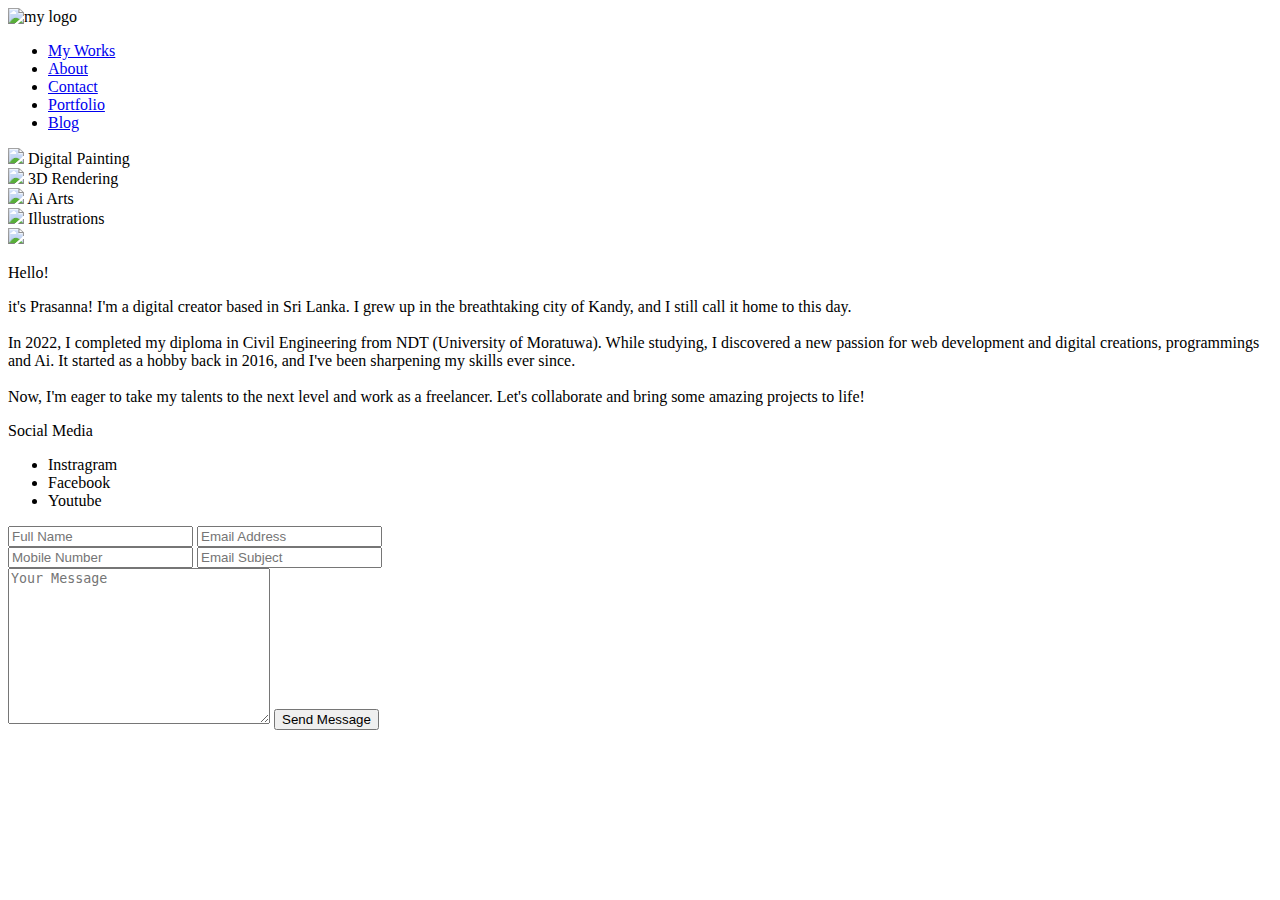
==== index.html @ be41aa5e "Add files via upload" ====
<!DOCTYPE html>
<html lang="en">
<head>
    <meta charset="UTF-8">
    <meta http-equiv="X-UA-Compatible" content="IE=edge">
    <meta name="viewport" content="width=device-width, initial-scale=1.0">
    <link rel="stylesheet" href="style.css">
    <link rel="preconnect" href="https://fonts.googleapis.com">
    <link rel="preconnect" href="https://fonts.gstatic.com" crossorigin>
    <link href="https://fonts.googleapis.com/css2?family=Clicker+Script&family=Poppins:ital,wght@0,200;0,300;0,400;1,500&display=swap" rel="stylesheet">
    <link href="https://fonts.googleapis.com/css2?family=Clicker+Script&family=Poppins:ital,wght@0,200;0,300;0,400;1,500&display=swap" rel="stylesheet">
    <script src="script.js"></script>
    <title>Prasanna Bandara</title>
</head>
<body>  
  <section id="landing">
    <div class="logo">
        <img src="Gallery/logo.png" alt="my logo">
    </div>
    <div class="navbar">
      <ul> 
        <li><a href="index.html">My Works</a></li>
        <li><a href=#About>About</a></li>
        <li><a href="#Contact">Contact</a></li>
        <li><a href="portfolio.html" target="blank">Portfolio</a></li>
        <li><a href="#">Blog</a></li>
       
      </ul>
   </div>
   <div id="gallery">
     <div class="square">
       <img src="Gallery/image1.jpg">
       <span>Digital Painting</span>
     </div>
     <div class="square">
      <img src="Gallery/image2.jpg">
      <span>3D Rendering</span>
    </div>
    <div class="square">
      <img src="Gallery/image3.jpg">
      <span>Ai Arts</span>
    </div>
    <div class="square">
      <img src="Gallery/image4.jpg">
      <span>Illustrations</span>
    </div>
   </div>
  
  </section>
  <section id="About">
    <div id="about-section">
      <div id="about-profile-pic">
        <img src="Gallery/profile.jpg">
      </div>
      <div id="about-me">
        <p> 
          <span class="Title-1">Hello!</span>
           <br>
          <p class="Para-inside">
          it's Prasanna! I'm a digital creator based in Sri Lanka. I grew up in the breathtaking city of Kandy, and I still call it home to this day.<br> <br>
          In 2022, I completed my diploma in Civil Engineering from NDT (University of Moratuwa). While studying, I discovered a new passion for web development and digital creations, programmings and Ai. It started as a hobby back in 2016, and I've been sharpening my skills ever since. <br><br>
          Now, I'm eager to take my talents to the next level and work as a freelancer. Let's collaborate and bring some amazing projects to life!
          </p>
        </p>

      </div>
    </div>
  </section>
  <section id="Contact">
    <div id="contact-section">
      
      <div id="contact-me">
      
          <span class="Title-1">Social Media</span>
           <br>
          <ul>
            <li>Instragram</li>
            <li>Facebook</li>
            <li>Youtube</li>
          </ul>

      </div>
      <div id="contact-forms">
        <div class="input-box">
          <input type="text" placeholder="Full Name">
          <input type="email" placeholder="Email Address">
        </div>
        <div class="input-box">
          <input type="number" placeholder="Mobile Number">
          <input type="text" placeholder="Email Subject">
        </div>
        <textarea name="" id="textarea-my" cols="30" rows="10" placeholder="Your Message"></textarea>
        <input type="submit" value="Send Message" class="btn-1">

      </div>
    </div>
  </section>
  
</body>
</html>
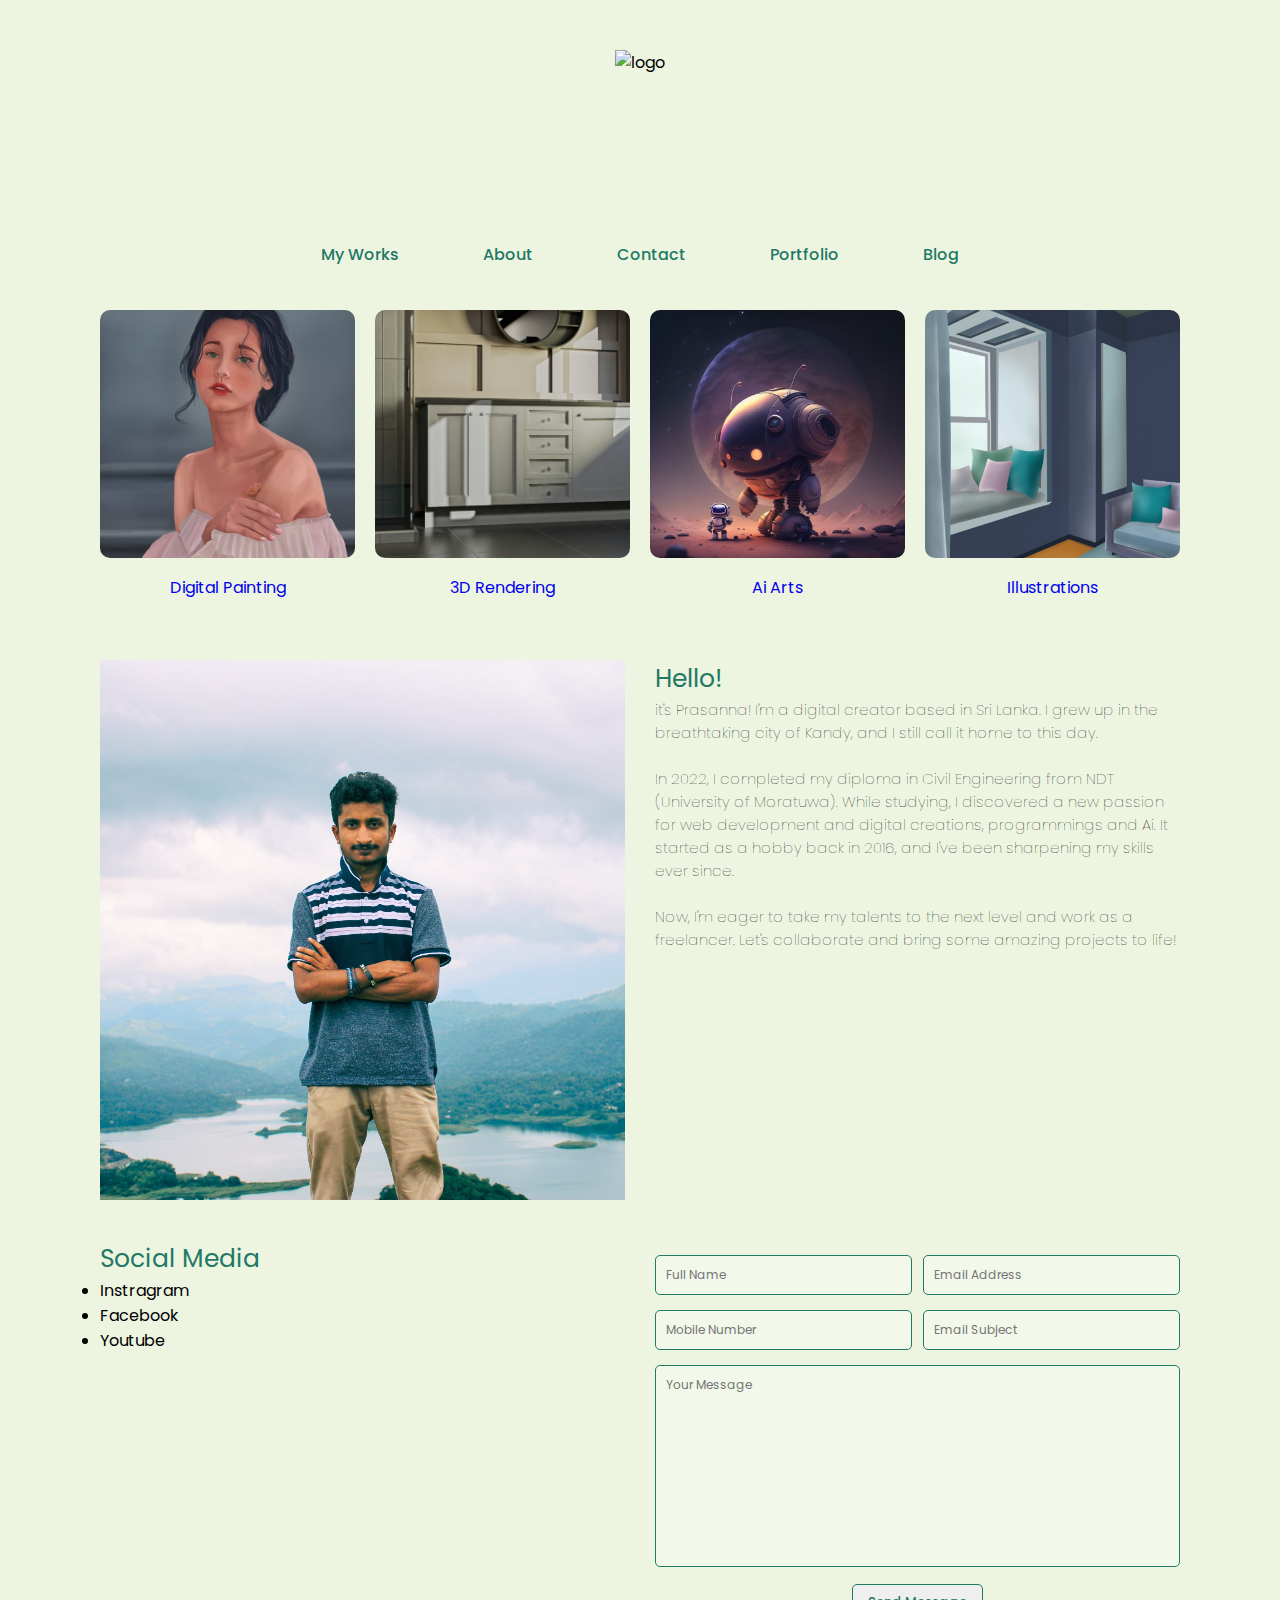
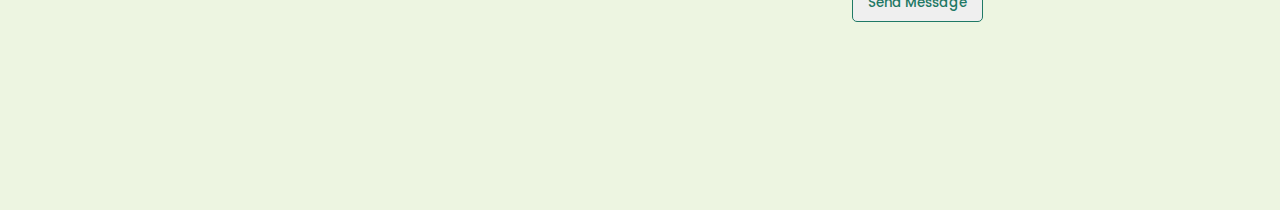
==== commit 5cd9a3d1: "Add files via upload" ====
--- a/index.html
+++ b/index.html
@@ -9,13 +9,12 @@
     <link rel="preconnect" href="https://fonts.gstatic.com" crossorigin>
     <link href="https://fonts.googleapis.com/css2?family=Clicker+Script&family=Poppins:ital,wght@0,200;0,300;0,400;1,500&display=swap" rel="stylesheet">
     <link href="https://fonts.googleapis.com/css2?family=Clicker+Script&family=Poppins:ital,wght@0,200;0,300;0,400;1,500&display=swap" rel="stylesheet">
-    <script src="script.js"></script>
     <title>Prasanna Bandara</title>
 </head>
 <body>  
   <section id="landing">
     <div class="logo">
-        <img src="Gallery/logo.png" alt="my logo">
+        <img src="gallery/logo.png" alt="logo">
     </div>
     <div class="navbar">
       <ul> 
@@ -30,19 +29,19 @@
    <div id="gallery">
      <div class="square">
        <img src="Gallery/image1.jpg">
-       <span>Digital Painting</span>
+       <span><a href="portfolio.html#Digital_Painting" target="blank">Digital Painting</a></span>
      </div>
      <div class="square">
       <img src="Gallery/image2.jpg">
-      <span>3D Rendering</span>
+      <span><a href="portfolio.html#Rendering" target="blank">3D Rendering </a></span>
     </div>
     <div class="square">
       <img src="Gallery/image3.jpg">
-      <span>Ai Arts</span>
+      <span><a href="portfolio.html#Ai_Arts" target="blank">Ai Arts </a></span>
     </div>
     <div class="square">
       <img src="Gallery/image4.jpg">
-      <span>Illustrations</span>
+      <span><a href="portfolio.html#Illustrations" target="blank">Illustrations </a></span>
     </div>
    </div>
   
@@ -95,6 +94,6 @@
       </div>
     </div>
   </section>
-  
+  <script src="script.js"></script>
 </body>
 </html>--- a/style.css
+++ b/style.css
@@ -0,0 +1,220 @@
+@import url('https://fonts.googleapis.com/css2?family=Clicker+Script&family=Delicious+Handrawn&family=Poppins:ital,wght@0,200;0,300;0,400;1,500&display=swap');
+
+*{ font-family: 'Clicker Script', cursive;
+   font-family: 'Delicious Handrawn', cursive;
+   font-family: 'Poppins', sans-serif;
+   margin: 0;
+   padding: 0;
+   text-decoration: none;
+   box-sizing: border-box;
+   scroll-behavior: smooth;
+
+}
+body {
+  margin: 0;
+  padding: 0;
+  font-family: 'Clicker Script', cursive;
+  font-family: 'Poppins', sans-serif;
+  background-color: #edf5e1;
+}
+
+#landing {
+  display: block;
+  background-color: #edf5e1;
+}
+
+#About {
+  background-color: #edf5e1;
+  display: block;
+}
+
+
+#Contact {
+  background-color: #edf5e1;
+  display: block;
+}
+    
+.logo{ 
+  height: 130px;
+  width: 500px;
+  display: flex;
+  margin-left: auto;
+  margin-right: auto;
+  margin-top: 50px;
+  margin-bottom: 50px;
+  justify-content: space-evenly;  
+}
+
+
+.navbar{
+  margin-top: 20px;
+  height: 50px;
+  display: flex;
+  position: relative;
+  justify-content: center;
+  
+}
+
+.navbar ul li {
+  list-style-type: none;
+  display: inline-block;
+  justify-content: center;
+  padding: 12px 40px;
+}
+
+.navbar ul li a{
+  text-decoration: none;
+  color: rgb(31, 121, 101);
+  font-weight: 500;
+  transition: ease;
+}
+
+.navbar ul li a:hover{
+  text-decoration: underline;
+  font-weight: 550;
+}
+
+#gallery{
+  padding: 10px;
+  max-width: 1100px;
+  margin: 20px auto;
+  display: grid;
+  grid-gap: 20px;
+  grid-template-columns: repeat(auto-fit, minmax(240px,1fr));
+  grid-auto-rows: 310px;
+  grid-auto-flow: dense;
+
+}
+
+#gallery .square{
+  grid-row: span 1;
+  grid-column: span 1;
+}
+
+#gallery div img{
+  width: 100%;
+  height: 80%;
+  object-fit: cover;
+  border-radius:10px;
+  transition: .5s ease;
+  cursor: pointer;
+}
+
+#gallery div img:hover{
+  transform: scale(1.04);
+}
+
+#gallery div span{
+  display: block;
+  padding-top: 10px;
+  text-align: center;
+  color: rgb(31, 121, 101);
+  font-weight: 400;
+  cursor: pointer;
+}
+
+
+#about-section{
+  padding: 10px;
+  max-width: 1100px;
+  margin: 20px auto;
+  display: grid;
+  grid-gap: 30px;
+  grid-template-columns: repeat(auto-fit, minmax(250px,1fr));
+  grid-auto-rows: 540px;
+  grid-auto-flow: dense;
+
+}
+
+#about-section #about-me{
+  grid-row: span 1;
+  grid-column: span 1;
+}
+
+#about-section #about-profile-pic{
+  grid-row: span 1;
+  grid-column: span 1;
+
+}
+
+#about-profile-pic img{
+  width: 100%;
+  height: 100%;
+  object-fit: cover;
+}
+
+.Title-1{
+  font-size: 25px;
+  font-weight: 400;
+  color: rgb(31, 121, 101);
+}
+
+.Para-inside{
+  font-size: 15px;
+  font-weight: 100;
+  left: 3px;
+}
+
+#contact-section{
+  padding: 10px;
+  max-width: 1100px;
+  margin: 20px auto;
+  display: grid;
+  grid-gap: 30px;
+  grid-template-columns: repeat(auto-fit, minmax(250px,1fr));
+  grid-auto-rows: 540px;
+  grid-auto-flow: dense;
+ 
+
+}
+
+#contact-section #contact-me{
+  grid-row: span 1;
+  grid-column: span 1;
+
+}
+
+#contact-section #contact-forms{
+  grid-row: span 1;
+  grid-column: span 1;
+
+}
+
+#contact-section #contact-forms .input-box{
+  display: flex;
+  justify-content: space-between;
+  flex-wrap: wrap;
+}
+
+#contact-section #contact-forms .input-box input,
+#contact-section #contact-forms #textarea-my{
+  width: 100%;
+  padding: 10px;
+  font-size: 12px;
+  color: rgb(31, 121, 101);
+  border-radius: 5px;
+  border: 1px solid rgb(31, 121, 101);
+  background-color: #f2f8ea;
+  margin-top: 15px;
+
+}
+#contact-section #contact-forms .input-box input{
+  width: 49%;
+
+}
+
+#contact-section #contact-forms #textarea-my{
+  resize: none;
+}
+
+#contact-section #contact-forms .btn-1{
+  display: block;
+  padding: 8px 15px;
+  margin: 10px auto;
+  border-radius: 5px;
+  border: 1px solid rgb(31, 121, 101);
+  color: rgb(31, 121, 101);
+  font-weight: 500;
+  cursor: pointer;
+
+}
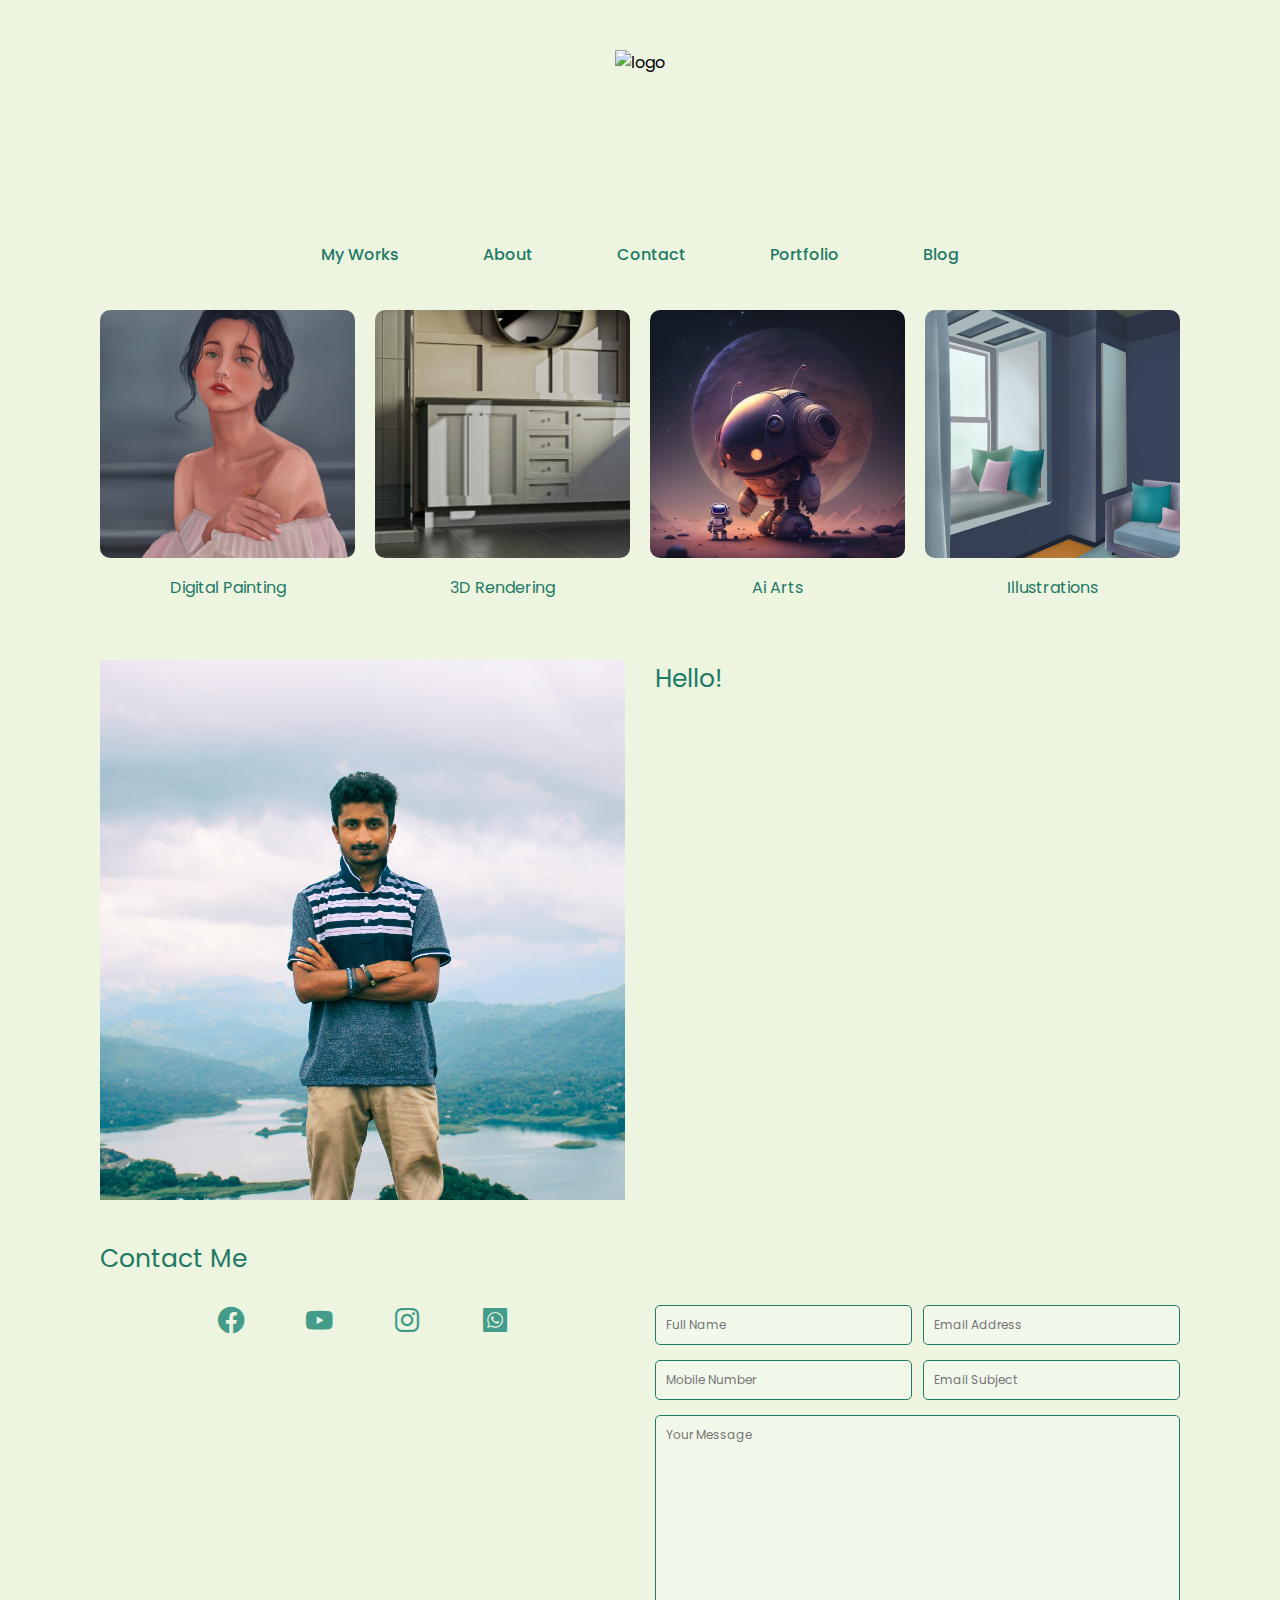
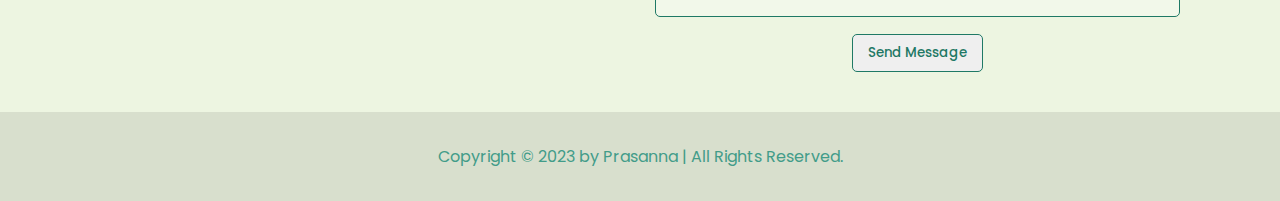
==== commit a30b9983: "Add files via upload" ====
--- a/index.html
+++ b/index.html
@@ -5,18 +5,27 @@
     <meta http-equiv="X-UA-Compatible" content="IE=edge">
     <meta name="viewport" content="width=device-width, initial-scale=1.0">
     <link rel="stylesheet" href="style.css">
-    <link rel="preconnect" href="https://fonts.googleapis.com">
-    <link rel="preconnect" href="https://fonts.gstatic.com" crossorigin>
+    <link rel="stylesheet" href="responsive.css">
     <link href="https://fonts.googleapis.com/css2?family=Clicker+Script&family=Poppins:ital,wght@0,200;0,300;0,400;1,500&display=swap" rel="stylesheet">
-    <link href="https://fonts.googleapis.com/css2?family=Clicker+Script&family=Poppins:ital,wght@0,200;0,300;0,400;1,500&display=swap" rel="stylesheet">
+    <link href='https://unpkg.com/boxicons@2.1.4/css/boxicons.min.css' rel='stylesheet'>
     <title>Prasanna Bandara</title>
+    <script defer src="script.js"></script>
+    <script defer src="https://smtpjs.com/v3/smtp.js"></script>
 </head>
-<body>  
+<body> 
+  
   <section id="landing">
     <div class="logo">
         <img src="gallery/logo.png" alt="logo">
     </div>
-    <div class="navbar">
+    <div class="navbar-toggle">
+      <span class="bar"></span>
+      <span class="bar"></span>
+      <span class="bar"></span>
+    </div>
+    <div class="navbar" id="navBar">
+      
+      <div>
       <ul> 
         <li><a href="index.html">My Works</a></li>
         <li><a href=#About>About</a></li>
@@ -25,23 +34,27 @@
         <li><a href="#">Blog</a></li>
        
       </ul>
+      </div>
    </div>
    <div id="gallery">
      <div class="square">
-       <img src="Gallery/image1.jpg">
-       <span><a href="portfolio.html#Digital_Painting" target="blank">Digital Painting</a></span>
+       <a href="portfolio.html#Digital_Painting" target="blank"><img src="Gallery/image1.jpg" >
+       <span>Digital Painting</span></a>
      </div>
      <div class="square">
+      <a href="portfolio.html#Rendering" target="blank">
       <img src="Gallery/image2.jpg">
-      <span><a href="portfolio.html#Rendering" target="blank">3D Rendering </a></span>
+      <span>3D Rendering</span></a>
     </div>
     <div class="square">
+      <a href="portfolio.html#Ai_Arts" target="blank">
       <img src="Gallery/image3.jpg">
-      <span><a href="portfolio.html#Ai_Arts" target="blank">Ai Arts </a></span>
+      <span>Ai Arts</span></a>
     </div>
     <div class="square">
+      <a href="portfolio.html#Illustrations" target="blank">
       <img src="Gallery/image4.jpg">
-      <span><a href="portfolio.html#Illustrations" target="blank">Illustrations </a></span>
+      <span>Illustrations</span></a>
     </div>
    </div>
   
@@ -55,10 +68,16 @@
         <p> 
           <span class="Title-1">Hello!</span>
            <br>
-          <p class="Para-inside">
-          it's Prasanna! I'm a digital creator based in Sri Lanka. I grew up in the breathtaking city of Kandy, and I still call it home to this day.<br> <br>
-          In 2022, I completed my diploma in Civil Engineering from NDT (University of Moratuwa). While studying, I discovered a new passion for web development and digital creations, programmings and Ai. It started as a hobby back in 2016, and I've been sharpening my skills ever since. <br><br>
-          Now, I'm eager to take my talents to the next level and work as a freelancer. Let's collaborate and bring some amazing projects to life!
+           
+          <p class="Para-inside reveal">
+            it's Prasanna! I'm a digital creator based in Sri Lanka. I grew up in the breathtaking city of Kandy, and I still call it home to this day.
+            </p>
+            <br>
+          <p class="Para-inside reveal">      
+            In 2022, I completed my diploma in Civil Engineering from NDT (University of Moratuwa). While studying, I discovered a new passion for web development and digital creations, programmings and Ai. It started as a hobby back in 2016, and I've been sharpening my skills ever since. <br><br>
+          </p>
+          <p class="Para-inside reveal">      
+            Now, I'm eager to take my talents to the next level and work as a freelancer. Let's collaborate and bring some amazing projects to life!
           </p>
         </p>
 
@@ -70,15 +89,17 @@
       
       <div id="contact-me">
       
-          <span class="Title-1">Social Media</span>
+          <span class="Title-1">Contact Me</span>
            <br>
-          <ul>
-            <li>Instragram</li>
-            <li>Facebook</li>
-            <li>Youtube</li>
-          </ul>
-
+           <div class="social-media">
+              <a href="https://www.facebook.com/your.prasa" target="blank"><i class='bx bxl-facebook-circle'></i></a>
+              <a href="https://www.youtube.com/@aspirelyrics" target="blank"><i class='bx bxl-youtube'></i></a>
+              <a href="https://www.instagram.com/wmda.business" target="blank"><i class='bx bxl-instagram' ></i></a>
+              <a href=" https://wa.me/+94771108662" target="blank"> <i class='bx bxl-whatsapp-square' ></i> </a>
+           </div>
+  
       </div>
+      <form onsubmit="sendEmail(); reset();">
       <div id="contact-forms">
         <div class="input-box">
           <input type="text" placeholder="Full Name">
@@ -92,8 +113,17 @@
         <input type="submit" value="Send Message" class="btn-1">
 
       </div>
+    </form>
     </div>
   </section>
-  <script src="script.js"></script>
+
+  <footer class="footer">
+    <div class="footer-text">
+      <p>Copyright &copy; 2023 by Prasanna | All Rights Reserved.</p>
+    </div>
+     
+
+  </footer>
+
 </body>
 </html>--- a/style.css
+++ b/style.css
@@ -18,11 +18,6 @@
   background-color: #edf5e1;
 }
 
-#landing {
-  display: block;
-  background-color: #edf5e1;
-}
-
 #About {
   background-color: #edf5e1;
   display: block;
@@ -45,14 +40,12 @@
   justify-content: space-evenly;  
 }
 
-
 .navbar{
   margin-top: 20px;
   height: 50px;
   display: flex;
   position: relative;
-  justify-content: center;
-  
+  justify-content: center; 
 }
 
 .navbar ul li {
@@ -66,12 +59,27 @@
   text-decoration: none;
   color: rgb(31, 121, 101);
   font-weight: 500;
-  transition: ease;
+  transition:  ease;
 }
 
 .navbar ul li a:hover{
   text-decoration: underline;
-  font-weight: 550;
+  color: rgb(31, 121, 101);
+  font-weight: 600;
+}
+
+.navbar-toggle {
+  display: none;
+  cursor: pointer;
+}
+
+.bar {
+  display: block;
+  width: 25px;
+  height: 3px;
+  background-color: rgb(31, 121, 101);
+  margin: 5px 0;
+  transition: transform 0.3s ease-in-out;
 }
 
 #gallery{
@@ -83,6 +91,7 @@
   grid-template-columns: repeat(auto-fit, minmax(240px,1fr));
   grid-auto-rows: 310px;
   grid-auto-flow: dense;
+ 
 
 }
 
@@ -113,6 +122,9 @@
   cursor: pointer;
 }
 
+#gallery div span a{
+  color: rgb(31, 121, 101);
+}
 
 #about-section{
   padding: 10px;
@@ -152,7 +164,19 @@
 .Para-inside{
   font-size: 15px;
   font-weight: 100;
-  left: 3px;
+  left: 3px; 
+}
+
+.reveal{
+  position:relative;
+  transform: translateY(100px);
+  opacity: 0;
+  transition: all 2s ease;
+}
+
+.reveal.active{
+  transform: translateY(0);
+  opacity: 1;
 }
 
 #contact-section{
@@ -162,7 +186,7 @@
   display: grid;
   grid-gap: 30px;
   grid-template-columns: repeat(auto-fit, minmax(250px,1fr));
-  grid-auto-rows: 540px;
+  grid-auto-rows: auto;
   grid-auto-flow: dense;
  
 
@@ -177,6 +201,8 @@
 #contact-section #contact-forms{
   grid-row: span 1;
   grid-column: span 1;
+  
+  padding: 50px 0 0 0 ;
 
 }
 
@@ -184,6 +210,7 @@
   display: flex;
   justify-content: space-between;
   flex-wrap: wrap;
+  
 }
 
 #contact-section #contact-forms .input-box input,
@@ -196,6 +223,7 @@
   border: 1px solid rgb(31, 121, 101);
   background-color: #f2f8ea;
   margin-top: 15px;
+  
 
 }
 #contact-section #contact-forms .input-box input{
@@ -218,3 +246,50 @@
   cursor: pointer;
 
 }
+
+#contact-section #contact-forms .btn-1:hover{
+  border: none;
+  box-shadow: 2px 1px 10px 0.1px rgb(31, 121, 101) ;
+
+}
+
+.social-media{
+
+  margin: 0;
+  padding: 0;
+  text-align: center;
+
+}
+.social-media a{
+  display: inline-flex;
+  justify-content: center;
+  align-items: center;
+  width: 4rem;
+  height: 4rem;
+  background-color: transparent;
+  font-size: 2rem;
+  color: rgb(66, 156, 137);
+  margin: 10px;
+  transition: .5s ease;
+}
+
+.social-media a:hover{
+  transform: scale(1.3);
+  color:rgb(31, 121, 101)
+}
+
+.footer{
+  display: flex;
+  justify-content: center;
+  align-items: center;
+  text-align: center;
+  flex-wrap: wrap;
+  padding: 2rem;
+  background-color: #d8dfcd;
+}
+
+.footer .footer-text p{
+  font-size: 1.3 rem;
+  font-family: 'Poppins', sans-serif;
+  color: rgb(66, 156, 137);
+}
--- a/responsive.css
+++ b/responsive.css
@@ -0,0 +1,252 @@
+@media  screen and (max-width:600px) {
+
+    .logo{ 
+        height: 80px;
+        width: 250px;
+        margin-top: 10px;
+        margin-bottom: 10px; 
+    }
+
+    .navbar{
+        display: none;
+    }
+        
+    .navbar ul li {
+        display: block;
+        justify-content: center;
+        margin: 40px 20px ;
+    }
+    .navbar ul li a{
+        text-decoration: none;
+        color: rgb(31, 121, 101);
+        font-weight: 500;
+        transition:  ease;
+    }
+        
+    .navbar ul li a:hover{
+        text-decoration: underline;
+        color: rgb(31, 121, 101);
+        font-weight: 600;
+    } 
+
+    .navbar-toggle {
+        display: block;
+        top: 0;
+        right: 0;
+        z-index: 100;
+        margin: 10px 20px;
+        position: absolute;
+    }
+        
+    .navbar-toggle.active .bar:nth-child(1) {
+        transform: translateY(6px) rotate(45deg);
+    }
+        
+    .navbar-toggle.active .bar:nth-child(2) {
+        opacity: 0;
+    }
+        
+    .navbar-toggle.active .bar:nth-child(3) {
+        transform: translateY(-6px) rotate(-45deg);
+    }
+
+    .navbar.active{
+        margin-top: 0px;
+        top: 0;
+        right: 0;
+        height: 100vh;
+        width: 50%;
+        position: absolute;
+        justify-content: center;
+        background-color: #b9f1cf;
+        display: flex;
+    }
+
+    .navbar.active li {
+        margin-left: 0;
+        margin-bottom: 20px;
+    }
+            
+    .navbar.active li:last-child {
+        margin-bottom: 0;
+    }
+
+    .navbar.active li a {
+        font-size: 20px;
+    }
+
+    #contact-section{
+        padding: 10px;
+        margin: 10px auto;
+        grid-gap: 10px;  
+    }
+    #contact-section #contact-forms{
+        
+        padding: 10px 0 0 0 ;
+      
+      }
+
+      #contact-section #contact-forms .input-box input{
+        width: 100%;
+      
+      }
+
+      #contact-section #contact-forms #textarea-my{
+        height: 100px;
+      }
+      
+      
+    .footer{
+        padding: 1.2rem;
+      }
+
+      #about-section{
+        grid-gap: 30px;
+        grid-template-columns: repeat(auto-fit, minmax(250px,1fr));
+        grid-auto-rows: 400px;
+        grid-auto-flow: dense;
+      
+      }
+      
+      #about-section #about-me{
+        grid-row: span 1;
+        grid-column: span 1;
+      }
+      
+      #about-section #about-profile-pic{
+        grid-row: span 1;
+        grid-column: span 1;
+      
+      }
+
+      .social-media a{
+        width: 3rem;
+        height: 3rem;
+      }
+      
+
+}
+
+@media  screen and (max-width:800px) {
+
+    .logo{ 
+        height: 100px;
+        width: 250px;
+        margin-top: 20px;
+        margin-bottom: 10px; 
+    }
+
+    .navbar{
+        display: none;
+    }
+        
+    .navbar ul li {
+        display: block;
+        justify-content: center;
+        margin: 40px 20px ;
+    }
+   .navbar ul li a:hover{
+        text-decoration: underline;
+        color: rgb(31, 121, 101);
+        font-weight: 600;
+    } 
+
+    .navbar-toggle {
+        display: block;
+        top: 0;
+        right: 0;
+        z-index: 100;
+        margin: 10px 20px;
+        position: absolute;
+    }
+        
+    .navbar-toggle.active .bar:nth-child(1) {
+        transform: translateY(6px) rotate(45deg);
+    }
+        
+    .navbar-toggle.active .bar:nth-child(2) {
+        opacity: 0;
+    }
+        
+    .navbar-toggle.active .bar:nth-child(3) {
+        transform: translateY(-6px) rotate(-45deg);
+    }
+
+    .navbar.active{
+        margin-top: 0px;
+        top: 0;
+        right: 0;
+        z-index: 1;
+        height: 100vh;
+        width: 50%;
+        position: absolute;
+        justify-content: center;
+        background-color: #b9f1cf;
+        display: flex;
+    }
+
+    .navbar.active li {
+        margin-left: 0;
+        margin-bottom: 20px;
+    }
+            
+    .navbar.active li:last-child {
+        margin-bottom: 0;
+    }
+
+    .navbar.active li a {
+        font-size: 25px;
+    }
+
+    #contact-section{
+        padding: 10px;
+        margin: 10px auto;
+        grid-gap: 10px;  
+    }
+    #contact-section #contact-forms{
+        
+        padding: 10px 0 0 0 ;
+      
+      }
+
+      #contact-section #contact-forms .input-box input{
+        width: 100%;
+      
+      }
+
+      #contact-section #contact-forms #textarea-my{
+        height: 100px;
+      }
+      
+      
+    .footer{
+        padding: 1.2rem;
+      }
+
+      #about-section{
+        grid-gap: 30px;
+        padding: 20px;
+        grid-template-columns: repeat(auto-fit, minmax(400px,1fr));
+        grid-auto-rows: 450px;
+        grid-auto-flow: dense;
+      
+      }
+      
+      #about-section #about-me{
+        grid-row: span 1;
+        grid-column: span 1;
+      }
+      
+      #about-section #about-profile-pic{
+        grid-row: span 1;
+        grid-column: span 1;
+      
+      }
+
+      .social-media a{
+        width: 3rem;
+        height: 3rem;
+      }
+      
+
+}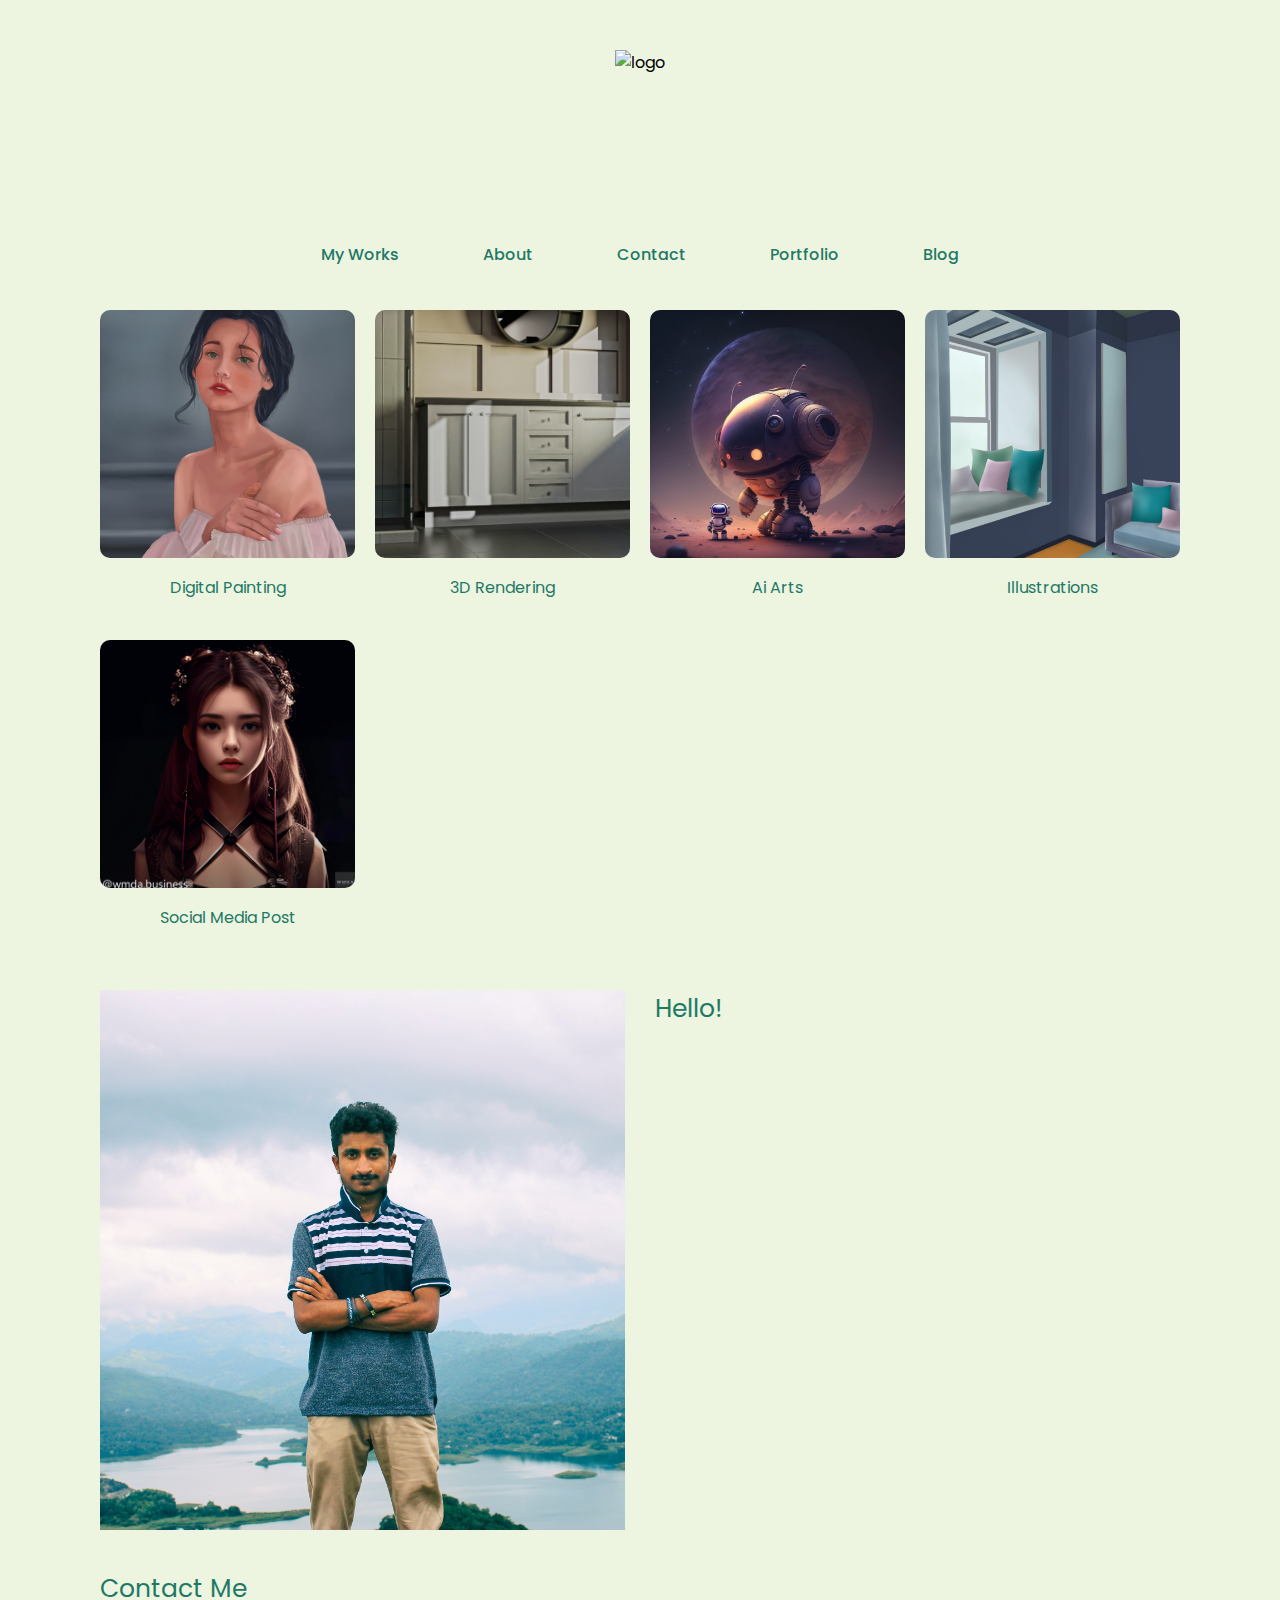
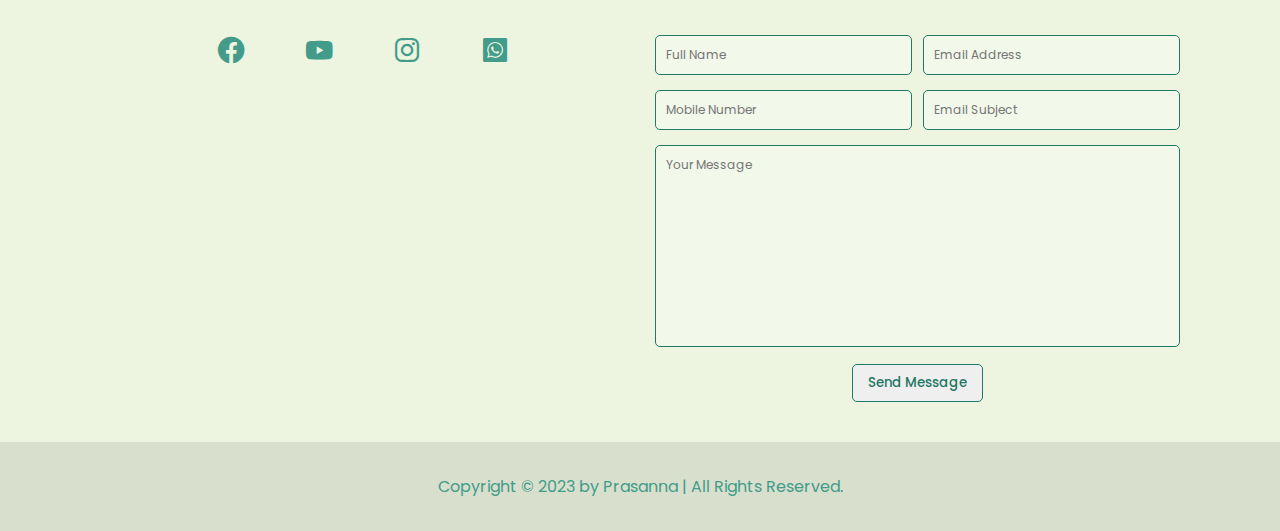
==== commit 296eb7e8: "Add files via upload" ====
--- a/index.html
+++ b/index.html
@@ -38,23 +38,29 @@
    </div>
    <div id="gallery">
      <div class="square">
-       <a href="portfolio.html#Digital_Painting" target="blank"><img src="Gallery/image1.jpg" >
+       <a href="portfolio.html#Digital_Painting" target="blank">
+        <img src="Gallery/image1.jpg" alt="Digital Painting">
        <span>Digital Painting</span></a>
      </div>
      <div class="square">
       <a href="portfolio.html#Rendering" target="blank">
-      <img src="Gallery/image2.jpg">
+      <img src="Gallery/image2.jpg" alt="3D Rendering">
       <span>3D Rendering</span></a>
     </div>
     <div class="square">
       <a href="portfolio.html#Ai_Arts" target="blank">
-      <img src="Gallery/image3.jpg">
+      <img src="Gallery/image3.jpg" alt="Ai Arts">
       <span>Ai Arts</span></a>
     </div>
     <div class="square">
       <a href="portfolio.html#Illustrations" target="blank">
-      <img src="Gallery/image4.jpg">
+      <img src="Gallery/image4.jpg" alt="Illustrations">
       <span>Illustrations</span></a>
+    </div>
+    <div class="square">
+      <a href="portfolio.html#Social_Media_Post" target="blank">
+      <img src="Gallery/image5.jpg" alt="Social Media Post">
+      <span>Social Media Post</span></a>
     </div>
    </div>
   
--- a/responsive.css
+++ b/responsive.css
@@ -1,10 +1,42 @@
 @media  screen and (max-width:600px) {
-
+    #landing{
+      margin: 0;
+      padding: 0;
+      width: 100%;
+      border: 2px solid rgb(31, 121, 101);
+    }
     .logo{ 
         height: 80px;
         width: 250px;
         margin-top: 10px;
         margin-bottom: 10px; 
+    }
+
+    #gallery{
+      padding:5px;
+      max-width: 500px;
+      margin: 20px auto;
+      display: grid;
+      grid-gap: 20px;
+      grid-template-columns: repeat(auto-fit, minmax(240px,1fr));
+      grid-auto-rows: 310px;
+      grid-auto-flow: dense;
+     
+    
+    }
+    
+    #gallery .square{
+      grid-row: span 1;
+      grid-column: span 1;
+    }
+    
+    #gallery div img{
+      width: 100%;
+      height: 80%;
+      object-fit: cover;
+      border-radius:10px;
+      transition: .5s ease;
+      cursor: pointer;
     }
 
     .navbar{
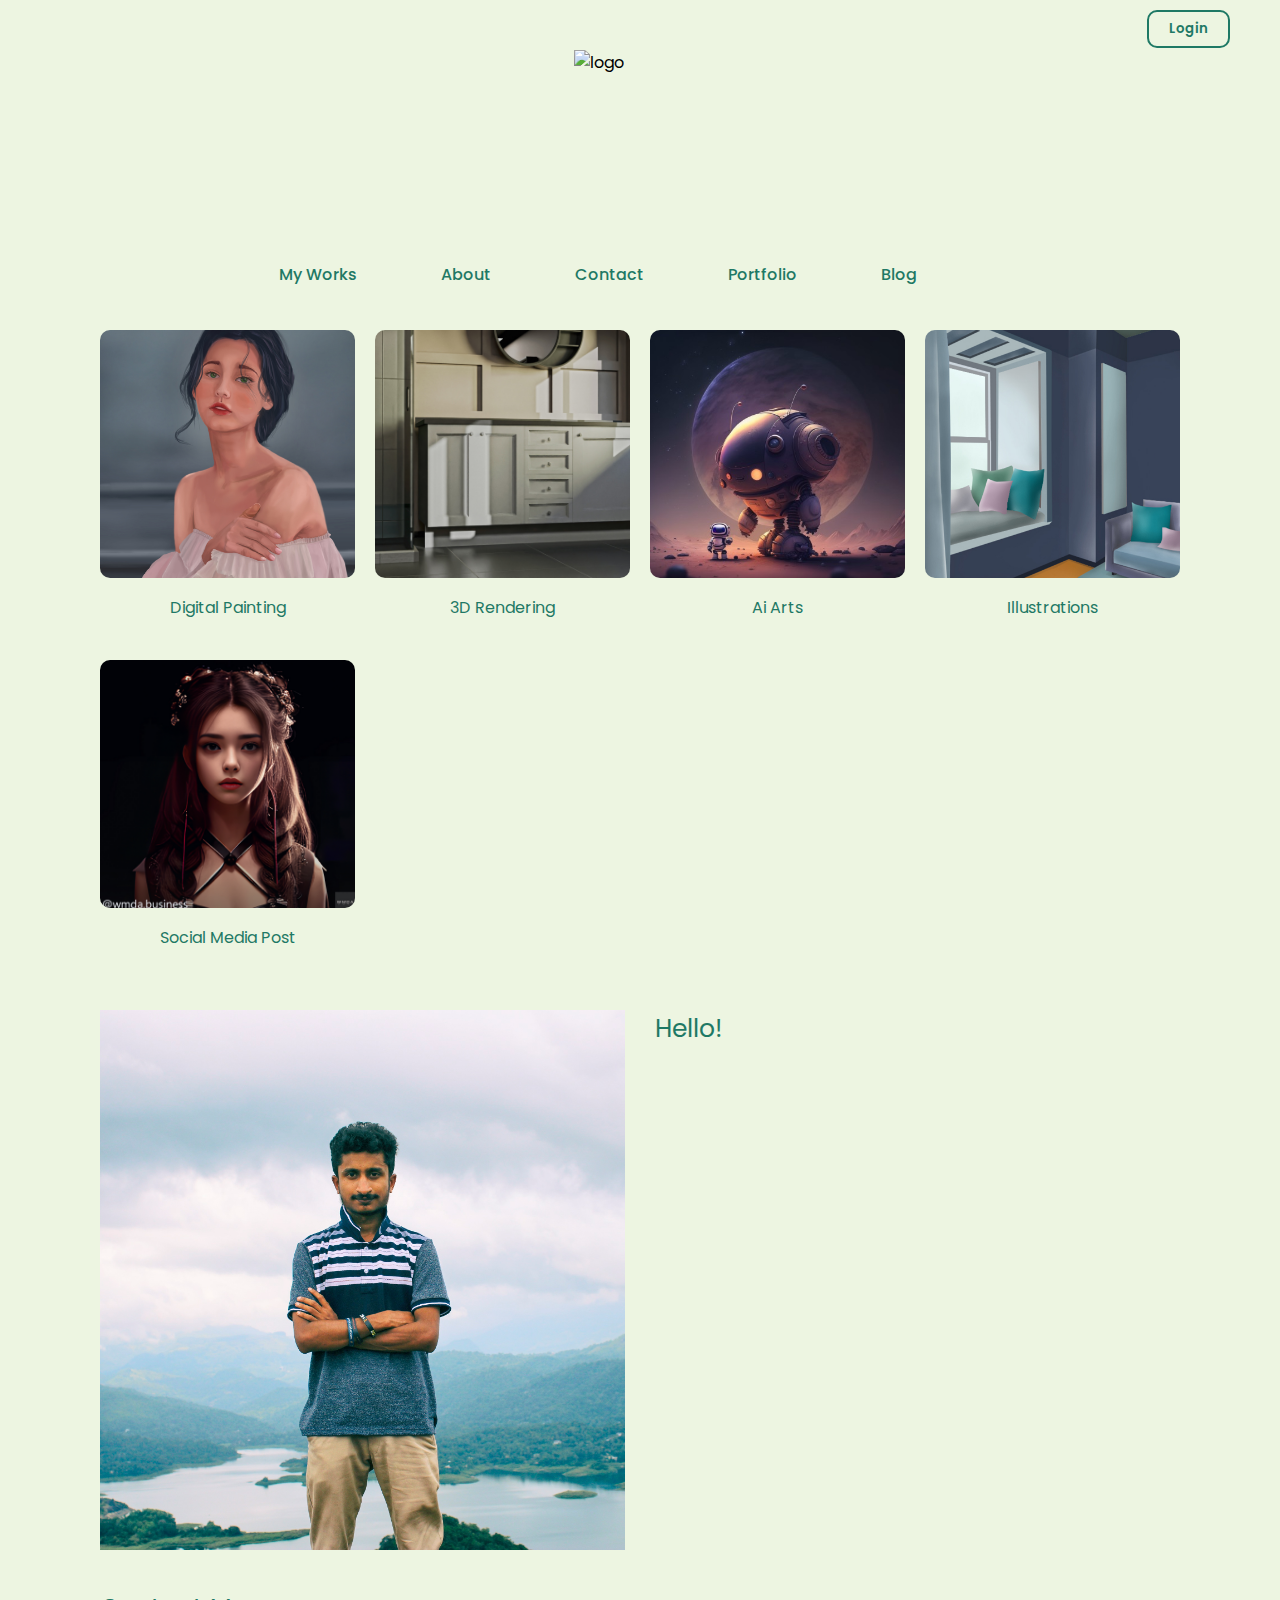
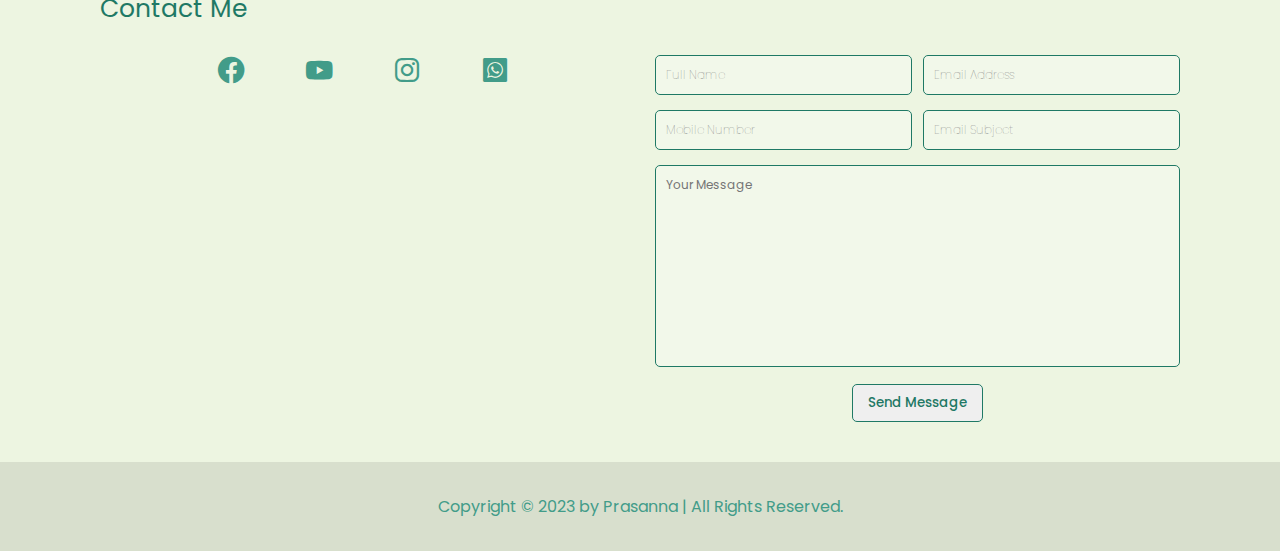
==== commit 59954017: "Add files via upload" ====
--- a/index.html
+++ b/index.html
@@ -9,33 +9,126 @@
     <link href="https://fonts.googleapis.com/css2?family=Clicker+Script&family=Poppins:ital,wght@0,200;0,300;0,400;1,500&display=swap" rel="stylesheet">
     <link href='https://unpkg.com/boxicons@2.1.4/css/boxicons.min.css' rel='stylesheet'>
     <title>Prasanna Bandara</title>
+    
+    <script src="https://code.jquery.com/jquery-3.6.0.min.js"></script>
+    <script defer src="https://smtpjs.com/v3/smtp.js" async defer></script>
+    <script defer src="https://apis.google.com/js/platform.js" async defer></script>
+    <script defer src="https://ajax.googleapis.com/ajax/libs/jquery/3.6.4/jquery.min.js" async defer></script>
+    <script type="module" defer src="https://unpkg.com/ionicons@7.1.0/dist/ionicons/ionicons.esm.js" async defer></script>
+    <script nomodule defer src="https://unpkg.com/ionicons@7.1.0/dist/ionicons/ionicons.js" async defer></script>
+    <meta name="google-signin-client_id" content="822265197465-j2c7el3cj7rjehg2blpfkgi734uoo1ub.apps.googleusercontent.com">
     <script defer src="script.js"></script>
-    <script defer src="https://smtpjs.com/v3/smtp.js"></script>
+    <script defer src="login.js"></script>
+
 </head>
 <body> 
-  
+
+  <div id="wrapper">
+    <div class="warepper">
+     <span class="icon-close">
+       <ion-icon name="close-outline"></ion-icon> 
+     </span>
+     <div class="form-box login">
+       <h3>Login</h3>
+       <form action="#">
+         <div class="input-box">
+           <span class="icon">
+           <ion-icon name="mail-outline"></ion-icon>
+           </span>
+           <input type="email/text" id="userEmailLogin" required>
+           <label>Email</label>
+         </div>
+         <div class="input-box">
+           <span class="icon">
+           <ion-icon name="lock-closed-outline"></ion-icon>
+           </span>
+           <input type="password" id="userPasswordLogin" required>
+           <label>Password</label>
+         </div>
+         <div class="remeber-froget">
+           <label><input type="checkbox">Remember Me</label>
+           <a href="#">Forgot Password?</a>
+         </div>
+         <button type="submit" class="btn-login-box" id="LoginButton">Login</button>
+         <div class="login-register">
+           <p>Don't have an account?<a href="#" class="register-link"> Register</a></p>
+         </div>
+       </form>
+ 
+     </div>
+     
+ 
+     <div class="form-box register">
+       <h3>Registration</h3>
+       <form action="#">
+         <div class="input-box">
+           <span class="icon">
+           <ion-icon name="person-outline"></ion-icon>
+           </span>
+           <input type="text" id = "userNameReg" required>
+           <label>Username</label>
+         </div>
+         <div class="input-box">
+           <span class="icon">
+           <ion-icon name="mail-outline"></ion-icon>
+           </span>
+           <input type="email/text" id="emailReg" required>
+           <label>Email</label>
+         </div>
+         <div class="input-box">
+           <span class="icon">
+           <ion-icon name="lock-closed-outline"></ion-icon>
+           </span>
+           <input type="password" id="passwordReg" required>
+           <label>Password</label>
+         </div>
+         <div class="remeber-froget">
+           <label><input type="checkbox">I agree to the terms & conditions</label>
+         </div>
+         <button type="submit" class="btn-login-box" id="RegSubmit">Register</button>
+         <div class="login-register">
+           <p>Already have an account?<a href="#" class="login-link"> Login</a></p>
+         </div>
+       </form>
+ 
+     </div>
+ 
+ 
+    </div>
+   </div>
+  <div id="all">
   <section id="landing">
+    <header>
     <div class="logo">
         <img src="gallery/logo.png" alt="logo">
+    </div>
+    <div>
+      <button class="logginPopup">Login</button>
     </div>
     <div class="navbar-toggle">
       <span class="bar"></span>
       <span class="bar"></span>
       <span class="bar"></span>
     </div>
+    </header>
+    <div class="navClose">
     <div class="navbar" id="navBar">
       
       <div>
       <ul> 
-        <li><a href="index.html">My Works</a></li>
-        <li><a href=#About>About</a></li>
-        <li><a href="#Contact">Contact</a></li>
-        <li><a href="portfolio.html" target="blank">Portfolio</a></li>
-        <li><a href="#">Blog</a></li>
+        <li><a href="index.html" >My Works</a></li>
+        <li><a href=#About >About</a></li>
+        <li><a href="#Contact" >Contact</a></li>
+        <li><a href="portfolio.html" target="blank" >Portfolio</a></li>
+        <li><a href="#" class="closeNavbar" >Blog</a></li>
+        <li><a id="logginPopup2">Login</a></li>
        
       </ul>
       </div>
    </div>
+  </div>
+   
+
    <div id="gallery">
      <div class="square">
        <a href="portfolio.html#Digital_Painting" target="blank">
@@ -122,6 +215,7 @@
     </form>
     </div>
   </section>
+</div>
 
   <footer class="footer">
     <div class="footer-text">
--- a/style.css
+++ b/style.css
@@ -16,6 +16,200 @@
   font-family: 'Clicker Script', cursive;
   font-family: 'Poppins', sans-serif;
   background-color: #edf5e1;
+  justify-content: center;
+  align-items: center;
+}
+
+#wrapper{
+  justify-content: center;
+  align-items: center;
+  display: flex;
+  width: 100%;
+  height: 100%;
+  background: transparent;
+  position: absolute;
+
+}
+.warepper{
+  margin-right: auto;
+  position: absolute;
+  width: 400px;
+  height: 440px;
+  border: 2px solid  rgb(31, 121, 101);
+  justify-content: center;
+  background-color: #edf5e1;
+  display: flex;
+  border-radius: 10px;
+  align-items: center;
+  transition:transform .5s ease, height .2s ease;
+  z-index: 1;
+  transform: scale(0);
+  overflow: hidden;
+}
+
+.warepper.active-popUp{
+  transform: scale(1);
+}
+
+.warepper.active{
+  height: 520px;
+}
+
+
+.warepper .form-box{
+  width: 100%;
+  padding: 30px;
+
+}
+
+.warepper.active .form-box.login{
+   transition: none;
+   transform: translateX(-400px);
+}
+
+.warepper .form-box.login{
+  transition: transform .18s ease;
+  transform: translateX(0);
+}
+
+
+.form-box.register{
+  position: absolute;
+  transform: translateX(400px);
+}
+
+.warepper.active .form-box.register{
+  transition: transform .18s ease;
+  transform: translateX(0);
+}
+
+.form-box h3{
+  font-size: 1.2rem;
+  color: rgb(31, 121, 101);
+  font-size: 600;
+  text-align: center;
+
+}
+
+.icon-close{
+  position:absolute;
+  top: 0;
+  right: 0;
+  width: 45px;
+  height: 45px;
+  display: flex;
+  align-items: center;
+  justify-content: center;
+  font-size: 1.5rem;
+  color: rgb(31, 121, 101);
+  font-weight: bolder;
+  cursor: pointer;
+}
+
+.warepper .input-box{
+  position: relative;
+  width: 100%;
+  height: 50px;
+  border-bottom: 2px solid  rgb(31, 121, 101) ;
+  margin: 30px 0;
+}
+
+.input-box label{
+  position:absolute;
+  top: 50%;
+  left: 5px;
+  transform: translateY(-50%);
+  font-size: 1rem;
+  color: rgb(31, 121, 101) ;
+  font-weight: 500;
+  pointer-events: none;
+  transition: .5s ;
+}
+
+.input-box input:focus~label{
+  top: -5px;
+}
+.input-box input:valid~label{
+  top: -5px;
+}
+.input-box input::content~label{
+  top: -5px;
+}
+
+.input-box input{
+  width: 90%;
+  height: 100%;
+  background: transparent;
+  border: none;
+  outline: none;
+  font-size: 0.9rem;
+  color: rgb(31, 121, 101) ;
+  font-weight: lighter;
+  padding: 0 35px 0 5px;
+}
+
+.input-box .icon{
+  position: absolute;
+  right: 0px;
+  font-size: 1.2rem;
+  color: rgb(31, 121, 101) ;
+  line-height: 57px;
+}
+
+.remeber-froget{
+  font-size: 0.9rem;
+  color: rgb(31, 121, 101) ;
+  font-weight: 500;
+  margin: -15px 0 15px;
+  display: flex;
+  justify-content: space-between;
+}
+
+.remeber-froget label input{
+  accent-color: rgb(31, 121, 101);
+  margin-right: 3px;
+}
+
+.remeber-froget a, .login-register a{
+  color: rgb(31, 121, 101);
+  font-weight: bold;
+  text-decoration: none;
+}
+
+.remeber-froget a:hover, .login-register a:hover{
+  text-decoration: underline;
+}
+
+.btn-login-box{
+  width: 90%;
+  height: 35px;
+  background-color:  rgb(31, 121, 101);
+  color: #d8dfcd;
+  border: none;
+  outline: none;
+  border-radius: 8px;
+  cursor: pointer;
+  font-size: 0.9rem;
+}
+
+.login-register{
+  font-size: 0.9rem;
+  color: rgb(31, 121, 101) ;
+  font-weight: 500;
+  margin: 25px 0 10px;
+  text-align: center;
+}
+
+#all{
+  opacity: 1;
+}
+
+
+header{
+  display: flex;
+  position: relative;
+  justify-content: center; 
+  width: 100%;
 }
 
 #About {
@@ -37,8 +231,34 @@
   margin-right: auto;
   margin-top: 50px;
   margin-bottom: 50px;
+  padding-left: 50px;
   justify-content: space-evenly;  
 }
+
+.logginPopup{
+  display: flex;
+  position: relative;
+  margin: 10px 50px 0 0;
+  padding: 7px 20px;
+  font-size: 0.9;
+  color: rgb(31, 121, 101);
+  border: 2px solid rgb(31, 121, 101);
+  border-radius: 10px;
+  font-weight: 600;
+  cursor: pointer;
+  background: transparent;
+  transition: .5s ease;
+}
+
+#logginPopup2{
+  display: none;
+}
+
+.logginPopup:hover{
+  transform: scale(1.05)
+
+}
+
 
 .navbar{
   margin-top: 20px;
@@ -47,6 +267,7 @@
   position: relative;
   justify-content: center; 
 }
+
 
 .navbar ul li {
   list-style-type: none;
--- a/responsive.css
+++ b/responsive.css
@@ -3,7 +3,6 @@
       margin: 0;
       padding: 0;
       width: 100%;
-      border: 2px solid rgb(31, 121, 101);
     }
     .logo{ 
         height: 80px;
@@ -137,6 +136,7 @@
         grid-template-columns: repeat(auto-fit, minmax(250px,1fr));
         grid-auto-rows: 400px;
         grid-auto-flow: dense;
+        justify-content: center;
       
       }
       
@@ -154,6 +154,10 @@
       .social-media a{
         width: 3rem;
         height: 3rem;
+      }
+
+      .logginPopup{
+        display: none;
       }
       
 
@@ -217,6 +221,10 @@
         display: flex;
     }
 
+    .navClose.close{
+      display: none;
+    }
+
     .navbar.active li {
         margin-left: 0;
         margin-bottom: 20px;
@@ -261,6 +269,7 @@
         grid-template-columns: repeat(auto-fit, minmax(400px,1fr));
         grid-auto-rows: 450px;
         grid-auto-flow: dense;
+        justify-content: center;
       
       }
       
@@ -279,6 +288,14 @@
         width: 3rem;
         height: 3rem;
       }
+
+      .logginPopup{
+        display: none;
+      }
+
+      #logginPopup2{
+        display: flex;
+      }
       
 
 }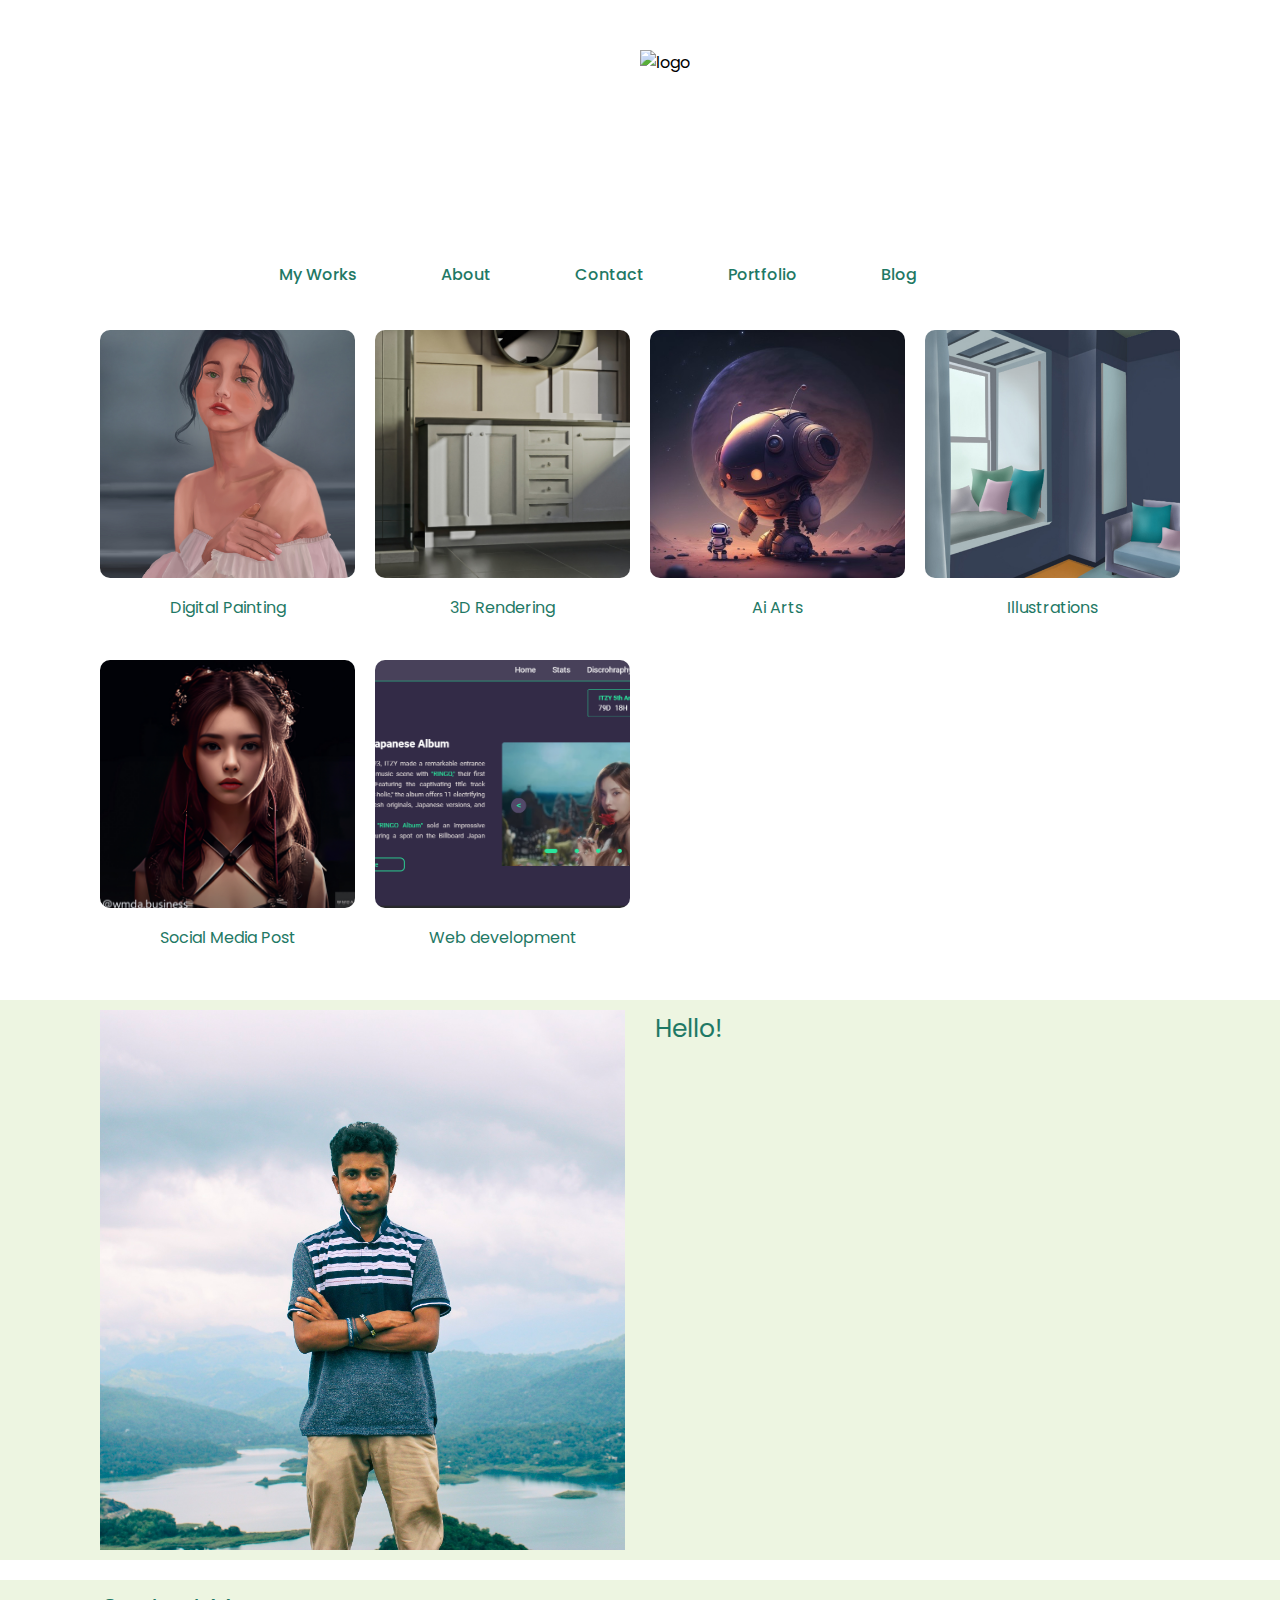
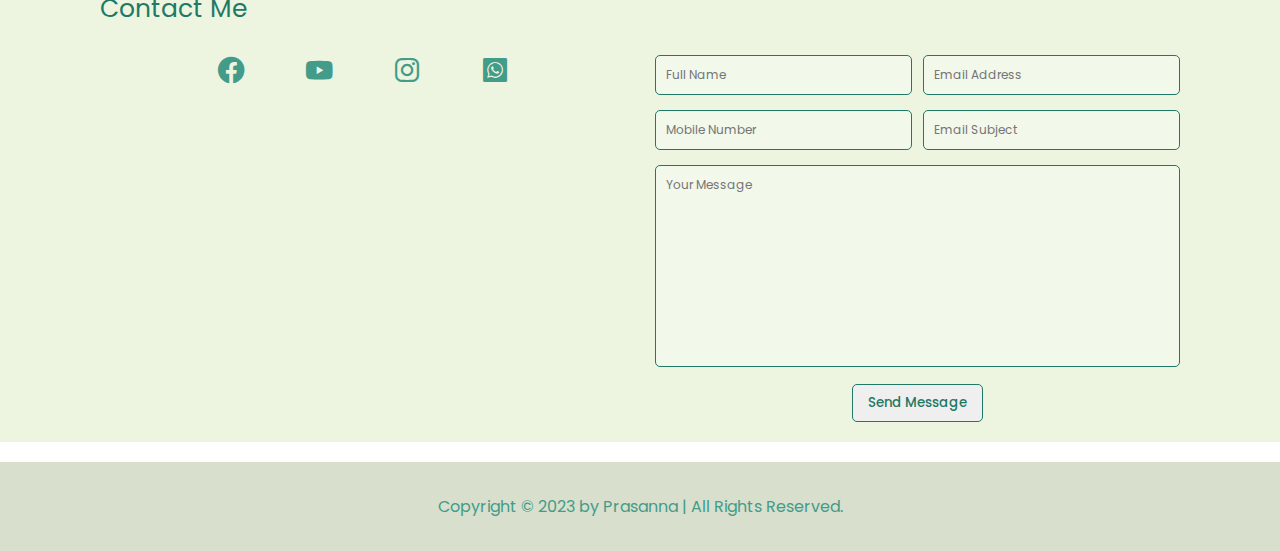
==== commit f1cc33bb: "updated" ====
--- a/index.html
+++ b/index.html
@@ -9,7 +9,6 @@
     <link href="https://fonts.googleapis.com/css2?family=Clicker+Script&family=Poppins:ital,wght@0,200;0,300;0,400;1,500&display=swap" rel="stylesheet">
     <link href='https://unpkg.com/boxicons@2.1.4/css/boxicons.min.css' rel='stylesheet'>
     <title>Prasanna Bandara</title>
-    
     <script src="https://code.jquery.com/jquery-3.6.0.min.js"></script>
     <script defer src="https://smtpjs.com/v3/smtp.js" async defer></script>
     <script defer src="https://apis.google.com/js/platform.js" async defer></script>
@@ -23,87 +22,11 @@
 </head>
 <body> 
 
-  <div id="wrapper">
-    <div class="warepper">
-     <span class="icon-close">
-       <ion-icon name="close-outline"></ion-icon> 
-     </span>
-     <div class="form-box login">
-       <h3>Login</h3>
-       <form action="#">
-         <div class="input-box">
-           <span class="icon">
-           <ion-icon name="mail-outline"></ion-icon>
-           </span>
-           <input type="email/text" id="userEmailLogin" required>
-           <label>Email</label>
-         </div>
-         <div class="input-box">
-           <span class="icon">
-           <ion-icon name="lock-closed-outline"></ion-icon>
-           </span>
-           <input type="password" id="userPasswordLogin" required>
-           <label>Password</label>
-         </div>
-         <div class="remeber-froget">
-           <label><input type="checkbox">Remember Me</label>
-           <a href="#">Forgot Password?</a>
-         </div>
-         <button type="submit" class="btn-login-box" id="LoginButton">Login</button>
-         <div class="login-register">
-           <p>Don't have an account?<a href="#" class="register-link"> Register</a></p>
-         </div>
-       </form>
- 
-     </div>
-     
- 
-     <div class="form-box register">
-       <h3>Registration</h3>
-       <form action="#">
-         <div class="input-box">
-           <span class="icon">
-           <ion-icon name="person-outline"></ion-icon>
-           </span>
-           <input type="text" id = "userNameReg" required>
-           <label>Username</label>
-         </div>
-         <div class="input-box">
-           <span class="icon">
-           <ion-icon name="mail-outline"></ion-icon>
-           </span>
-           <input type="email/text" id="emailReg" required>
-           <label>Email</label>
-         </div>
-         <div class="input-box">
-           <span class="icon">
-           <ion-icon name="lock-closed-outline"></ion-icon>
-           </span>
-           <input type="password" id="passwordReg" required>
-           <label>Password</label>
-         </div>
-         <div class="remeber-froget">
-           <label><input type="checkbox">I agree to the terms & conditions</label>
-         </div>
-         <button type="submit" class="btn-login-box" id="RegSubmit">Register</button>
-         <div class="login-register">
-           <p>Already have an account?<a href="#" class="login-link"> Login</a></p>
-         </div>
-       </form>
- 
-     </div>
- 
- 
-    </div>
-   </div>
-  <div id="all">
+ <div id="all">
   <section id="landing">
     <header>
     <div class="logo">
         <img src="gallery/logo.png" alt="logo">
-    </div>
-    <div>
-      <button class="logginPopup">Login</button>
     </div>
     <div class="navbar-toggle">
       <span class="bar"></span>
@@ -154,7 +77,12 @@
       <a href="portfolio.html#Social_Media_Post" target="blank">
       <img src="Gallery/image5.jpg" alt="Social Media Post">
       <span>Social Media Post</span></a>
+    </div><div class="square">
+      <a href="portfolio.html#Social_Media_Post" target="blank">
+      <img src="Gallery/image6.png" alt="Social Media Post">
+      <span>Web development</span></a>
     </div>
+
    </div>
   
   </section>
--- a/style.css
+++ b/style.css
@@ -10,200 +10,10 @@
    scroll-behavior: smooth;
 
 }
-body {
-  margin: 0;
-  padding: 0;
-  font-family: 'Clicker Script', cursive;
-  font-family: 'Poppins', sans-serif;
-  background-color: #edf5e1;
-  justify-content: center;
-  align-items: center;
-}
-
-#wrapper{
-  justify-content: center;
-  align-items: center;
-  display: flex;
-  width: 100%;
-  height: 100%;
-  background: transparent;
-  position: absolute;
-
-}
-.warepper{
-  margin-right: auto;
-  position: absolute;
-  width: 400px;
-  height: 440px;
-  border: 2px solid  rgb(31, 121, 101);
-  justify-content: center;
-  background-color: #edf5e1;
-  display: flex;
-  border-radius: 10px;
-  align-items: center;
-  transition:transform .5s ease, height .2s ease;
-  z-index: 1;
-  transform: scale(0);
-  overflow: hidden;
-}
-
-.warepper.active-popUp{
-  transform: scale(1);
-}
-
-.warepper.active{
-  height: 520px;
-}
-
-
-.warepper .form-box{
-  width: 100%;
-  padding: 30px;
-
-}
-
-.warepper.active .form-box.login{
-   transition: none;
-   transform: translateX(-400px);
-}
-
-.warepper .form-box.login{
-  transition: transform .18s ease;
-  transform: translateX(0);
-}
-
-
-.form-box.register{
-  position: absolute;
-  transform: translateX(400px);
-}
-
-.warepper.active .form-box.register{
-  transition: transform .18s ease;
-  transform: translateX(0);
-}
-
-.form-box h3{
-  font-size: 1.2rem;
-  color: rgb(31, 121, 101);
-  font-size: 600;
-  text-align: center;
-
-}
-
-.icon-close{
-  position:absolute;
-  top: 0;
-  right: 0;
-  width: 45px;
-  height: 45px;
-  display: flex;
-  align-items: center;
-  justify-content: center;
-  font-size: 1.5rem;
-  color: rgb(31, 121, 101);
-  font-weight: bolder;
-  cursor: pointer;
-}
-
-.warepper .input-box{
-  position: relative;
-  width: 100%;
-  height: 50px;
-  border-bottom: 2px solid  rgb(31, 121, 101) ;
-  margin: 30px 0;
-}
-
-.input-box label{
-  position:absolute;
-  top: 50%;
-  left: 5px;
-  transform: translateY(-50%);
-  font-size: 1rem;
-  color: rgb(31, 121, 101) ;
-  font-weight: 500;
-  pointer-events: none;
-  transition: .5s ;
-}
-
-.input-box input:focus~label{
-  top: -5px;
-}
-.input-box input:valid~label{
-  top: -5px;
-}
-.input-box input::content~label{
-  top: -5px;
-}
-
-.input-box input{
-  width: 90%;
-  height: 100%;
-  background: transparent;
-  border: none;
-  outline: none;
-  font-size: 0.9rem;
-  color: rgb(31, 121, 101) ;
-  font-weight: lighter;
-  padding: 0 35px 0 5px;
-}
-
-.input-box .icon{
-  position: absolute;
-  right: 0px;
-  font-size: 1.2rem;
-  color: rgb(31, 121, 101) ;
-  line-height: 57px;
-}
-
-.remeber-froget{
-  font-size: 0.9rem;
-  color: rgb(31, 121, 101) ;
-  font-weight: 500;
-  margin: -15px 0 15px;
-  display: flex;
-  justify-content: space-between;
-}
-
-.remeber-froget label input{
-  accent-color: rgb(31, 121, 101);
-  margin-right: 3px;
-}
-
-.remeber-froget a, .login-register a{
-  color: rgb(31, 121, 101);
-  font-weight: bold;
-  text-decoration: none;
-}
-
-.remeber-froget a:hover, .login-register a:hover{
-  text-decoration: underline;
-}
-
-.btn-login-box{
-  width: 90%;
-  height: 35px;
-  background-color:  rgb(31, 121, 101);
-  color: #d8dfcd;
-  border: none;
-  outline: none;
-  border-radius: 8px;
-  cursor: pointer;
-  font-size: 0.9rem;
-}
-
-.login-register{
-  font-size: 0.9rem;
-  color: rgb(31, 121, 101) ;
-  font-weight: 500;
-  margin: 25px 0 10px;
-  text-align: center;
-}
 
 #all{
   opacity: 1;
 }
-
 
 header{
   display: flex;
